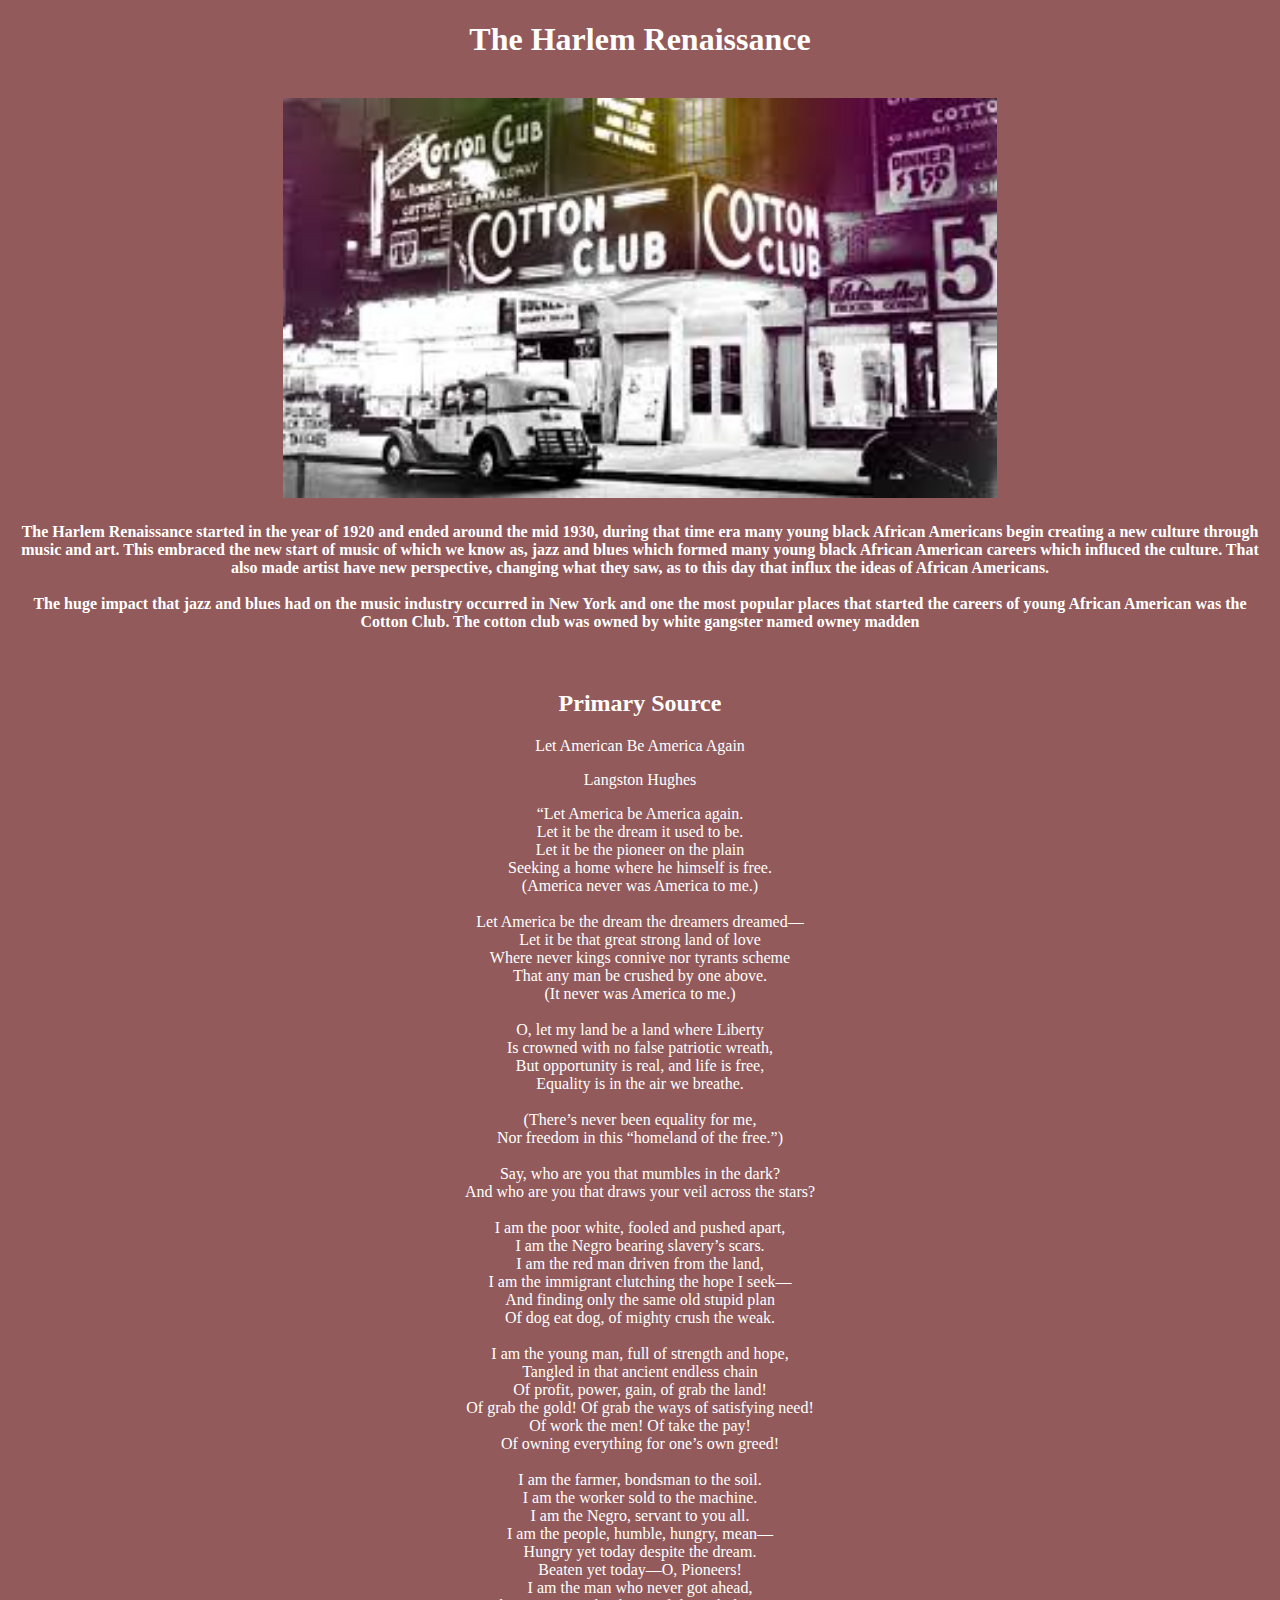
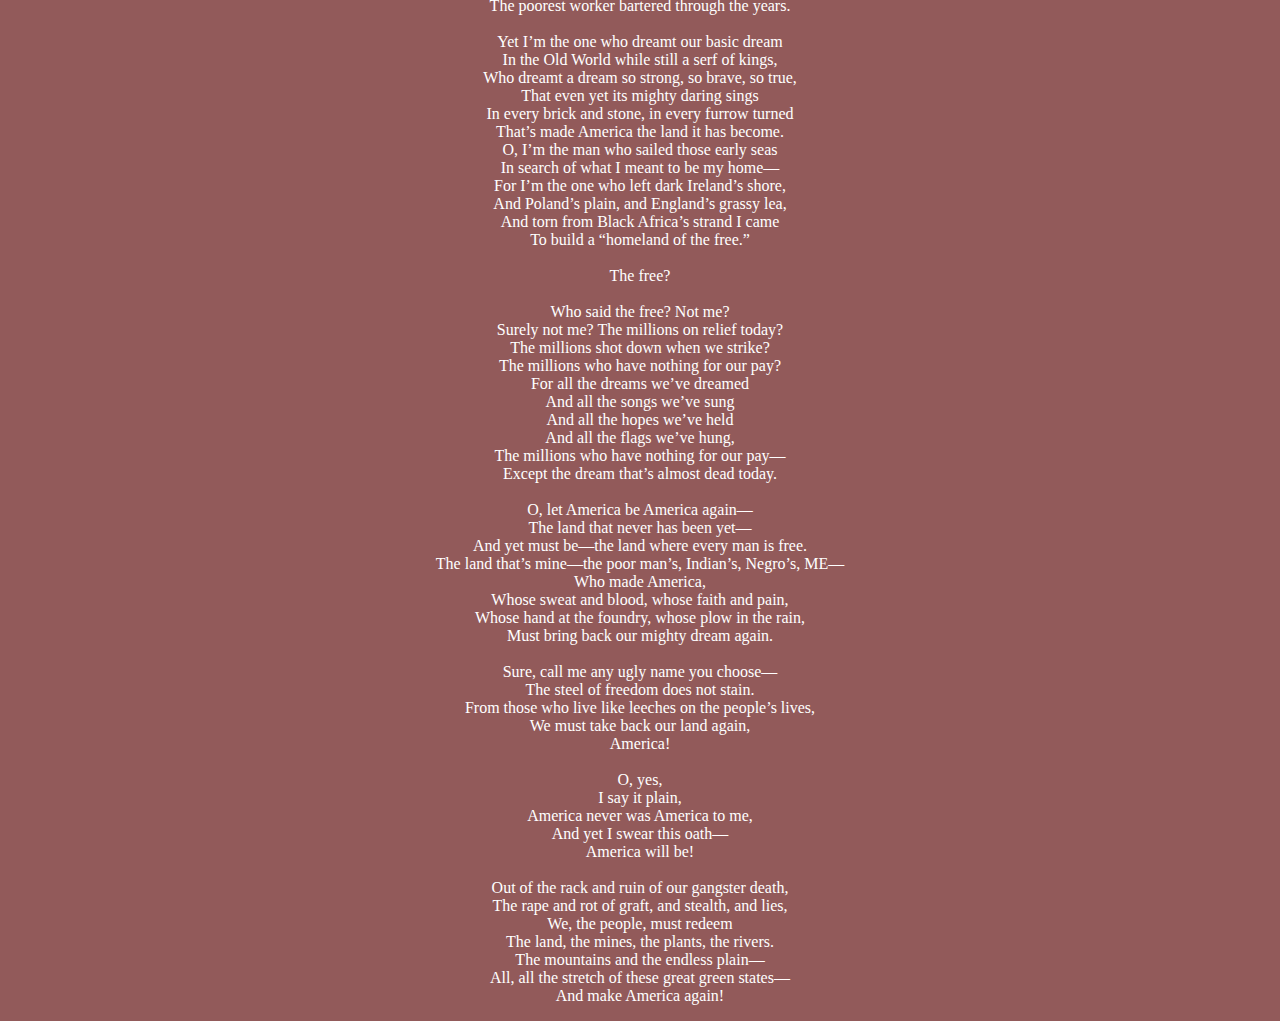
==== art.html @ 0a7dee6b "Add files via upload" ====
<!DOCTYPE html>
<html>
<head>
    <title>The Harlem Renaissance</title>
    <link rel="stylesheet" href="style.css">
</head>
<body>
    <center>
    <h1>The Harlem Renaissance</h1>
    <br>
    <a href="index.html">
    <img id="pages" src="images (2).jpeg">
    </a>
    <h4>The Harlem Renaissance started in the year of 1920 and ended around the mid 1930, during that time era many young black African Americans begin creating a new culture through music and art. This embraced the new start of music of which we know as, jazz and blues which formed many young black African American careers which influced the culture. That also made artist have new perspective, changing what they saw, as to this day that influx the ideas of African Americans.
        <br>
        <br>
            The huge impact that jazz and blues had on the music industry occurred in New York and one the most popular places that started the careers of young African American was the Cotton Club. The cotton club was owned by white gangster named owney madden  
        </h4>
    <br>
    <h2>Primary Source</h2>
    <p>Let American Be America Again</p>
    <p>Langston Hughes</p>
    <p>“Let America be America again.
        <br>
        Let it be the dream it used to be.
        <br>
        Let it be the pioneer on the plain
        <br>
        Seeking a home where he himself is free.
        <br>
        (America never was America to me.)
        <br>
        <br>
        Let America be the dream the dreamers dreamed—
        <br>
        Let it be that great strong land of love
        <br>
        Where never kings connive nor tyrants scheme
        <br>
        That any man be crushed by one above.
        <br>
        (It never was America to me.)
        <br>
        <br>
        O, let my land be a land where Liberty
        <br>
        Is crowned with no false patriotic wreath,
        <br>
        But opportunity is real, and life is free,
        <br>
        Equality is in the air we breathe.
        <br>
        <br>
        (There’s never been equality for me,
        <br>
        Nor freedom in this “homeland of the free.”)
        <br>
        <br>
        Say, who are you that mumbles in the dark?
        <br>
        And who are you that draws your veil across the stars?
        <br>
        <br>
        I am the poor white, fooled and pushed apart,
        <br>
        I am the Negro bearing slavery’s scars.
        <br>
        I am the red man driven from the land,
        <br>
        I am the immigrant clutching the hope I seek—
        <br>
        And finding only the same old stupid plan
        <br>
        Of dog eat dog, of mighty crush the weak.
        <br>
        <br>
        I am the young man, full of strength and hope,
        <br>
        Tangled in that ancient endless chain
        <br>
        Of profit, power, gain, of grab the land!
        <br>
        Of grab the gold! Of grab the ways of satisfying need!
        <br>
        Of work the men! Of take the pay!
        <br>
        Of owning everything for one’s own greed!
        <br>
        <br>
        I am the farmer, bondsman to the soil.
        <br>
        I am the worker sold to the machine.
        <br>
        I am the Negro, servant to you all.
        <br>
        I am the people, humble, hungry, mean—
        <br>
        Hungry yet today despite the dream.
        <br>
        Beaten yet today—O, Pioneers!
        <br>
        I am the man who never got ahead,
        <br>
        The poorest worker bartered through the years.
        <br>
        <br>
        Yet I’m the one who dreamt our basic dream
        <br>
        In the Old World while still a serf of kings,
        <br>
        Who dreamt a dream so strong, so brave, so true,
        <br>
        That even yet its mighty daring sings
        <br>
        In every brick and stone, in every furrow turned
        <br>
        That’s made America the land it has become.
        <br>
        O, I’m the man who sailed those early seas
        <br>
        In search of what I meant to be my home—
        <br>
        For I’m the one who left dark Ireland’s shore,
        <br>
        And Poland’s plain, and England’s grassy lea,
        <br>
        And torn from Black Africa’s strand I came
        <br>
        To build a “homeland of the free.”
        <br>
        <br>
        The free?
        <br>
        <br>
        Who said the free? Not me?
        <br>
        Surely not me? The millions on relief today?
        <br>
        The millions shot down when we strike?
        <br>
        The millions who have nothing for our pay?
        <br>
        For all the dreams we’ve dreamed
        <br>
        And all the songs we’ve sung
        <br>
        And all the hopes we’ve held
        <br>
        And all the flags we’ve hung,
        <br>
        The millions who have nothing for our pay—
        <br>
        Except the dream that’s almost dead today.
        <br>
        <br>
        O, let America be America again—
        <br>
        The land that never has been yet—
        <br>
        And yet must be—the land where every man is free.
        <br>
        The land that’s mine—the poor man’s, Indian’s, Negro’s, ME—
        <br>
        Who made America,
        <br>
        Whose sweat and blood, whose faith and pain,
        <br>
        Whose hand at the foundry, whose plow in the rain,
        <br>
        Must bring back our mighty dream again.
        <br>
        <br>
        Sure, call me any ugly name you choose—
        <br>
        The steel of freedom does not stain.
        <br>
        From those who live like leeches on the people’s lives,
        <br>
        We must take back our land again,
        <br>
        America!
        <br>
        <br>
        O, yes,
        <br>
        I say it plain,
        <br>
        America never was America to me,
        <br>
        And yet I swear this oath—
        <br>
        America will be!
        <br>
        <br>
        Out of the rack and ruin of our gangster death,
        <br>
        The rape and rot of graft, and stealth, and lies,
        <br>
        We, the people, must redeem
        <br>
        The land, the mines, the plants, the rivers.
        <br>
        The mountains and the endless plain—
        <br>
        All, all the stretch of these great green states—
        <br>
        And make America again!
        </p>
    </center>
</body>
</html>
---- style.css ----
body {
    background-color: #5f0d0dae;
    color: #ffffff;
}

#jim {
    color:#ffffff; 
    background-color: #000000;
    border-radius: 15px;
    height: 250px;
    width: 350px;
    cursor: pointer;
}

#codes {
    color:#ffffff; 
    background-color: #000000;
    border-radius: 15px;
    height: 250px;
    width: 350px;
    cursor: pointer;
}

#migration {
    color:#ffffff; 
    background-color: #000000;
    border-radius: 15px;
    height: 250px;
    width: 350px;
    cursor: pointer;
}

#qol {
    color:#ffffff; 
    background-color: #000000;
    border-radius: 15px;
    height: 250px;
    width: 350px;
    cursor: pointer;
}

#slavery {
    color:#ffffff; 
    background-color: #000000;
    border-radius: 15px;
    height: 250px;
    width: 350px;
    cursor: pointer;
}

#art {
    color:#ffffff; 
    background-color: #000000;
    border-radius: 15px;
    height: 250px;
    width: 350px;
    cursor: pointer;
}

#harlemphoto {
    height: 250px;
}

#blackcodejpeg {
    height: 150px;
}

#jimmy {
    height: 150px;
    width: 300px;
}

#pages {
    height: 400px;
}
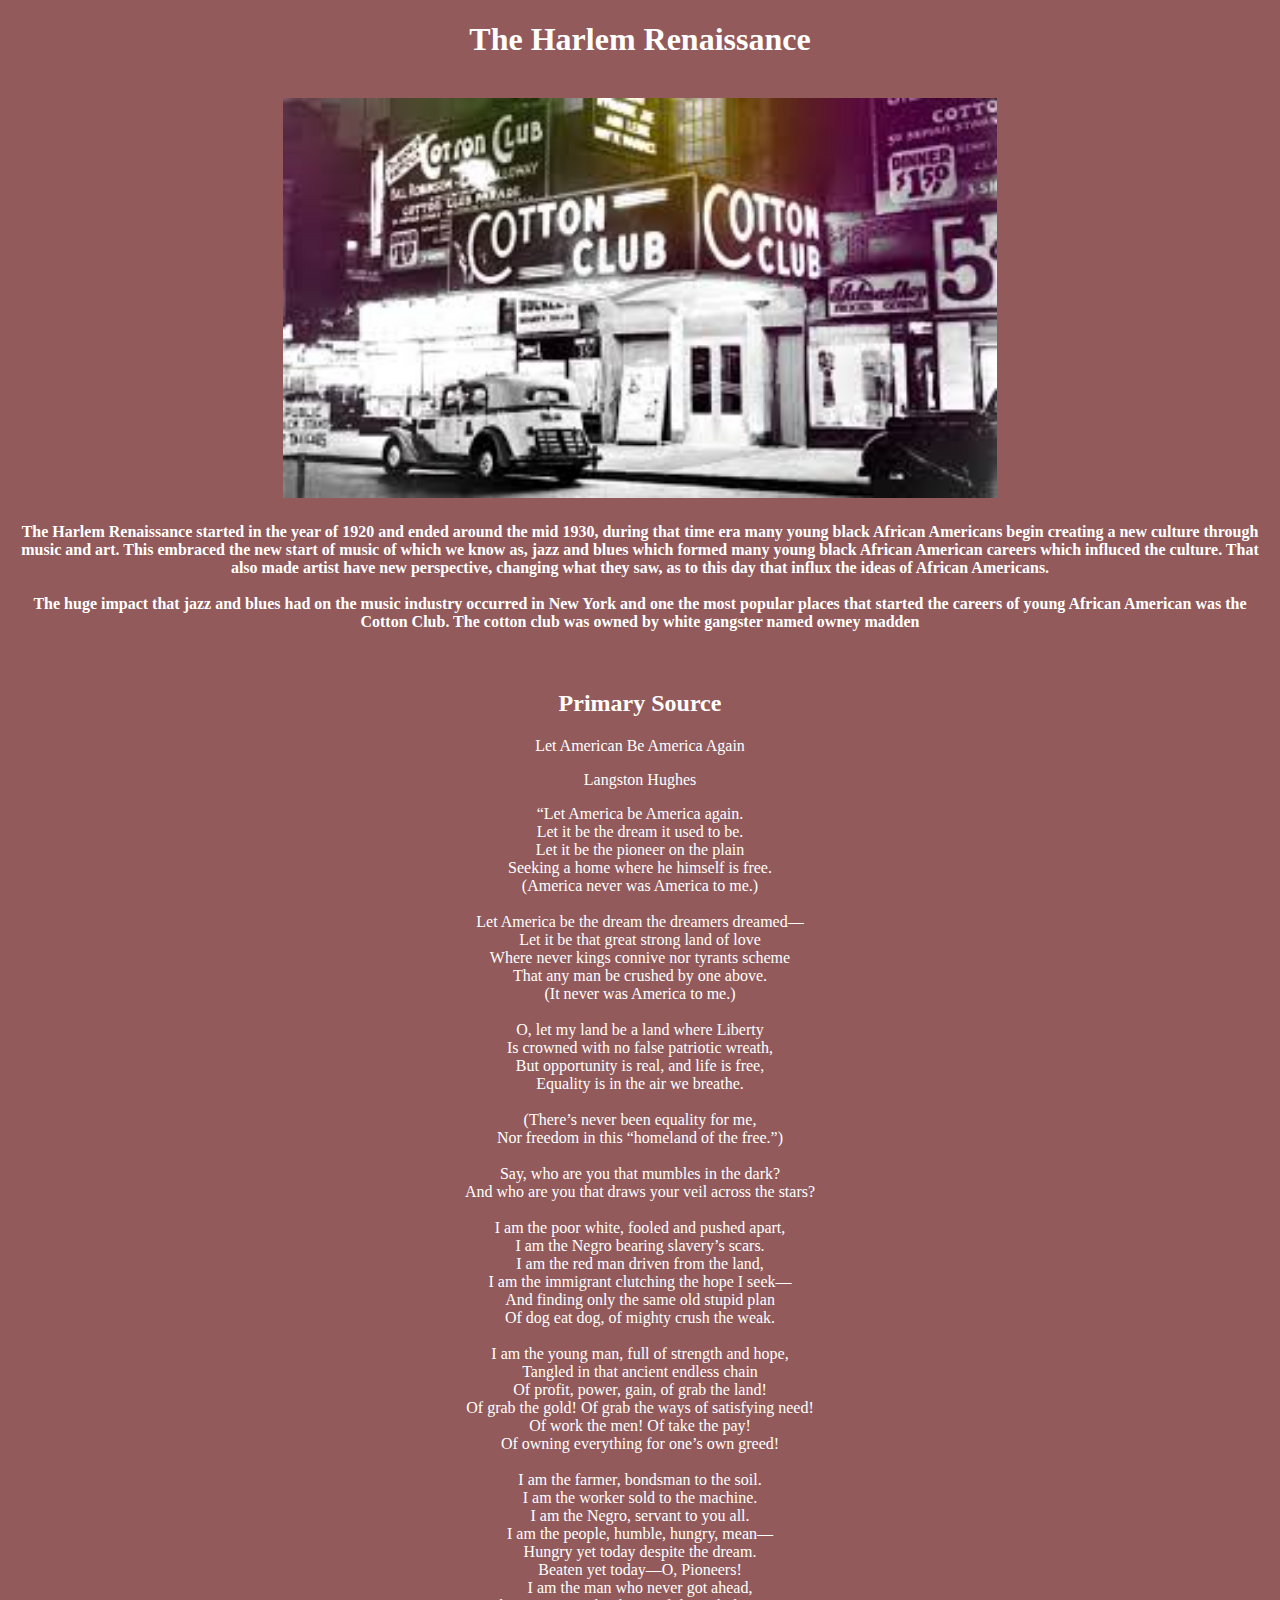
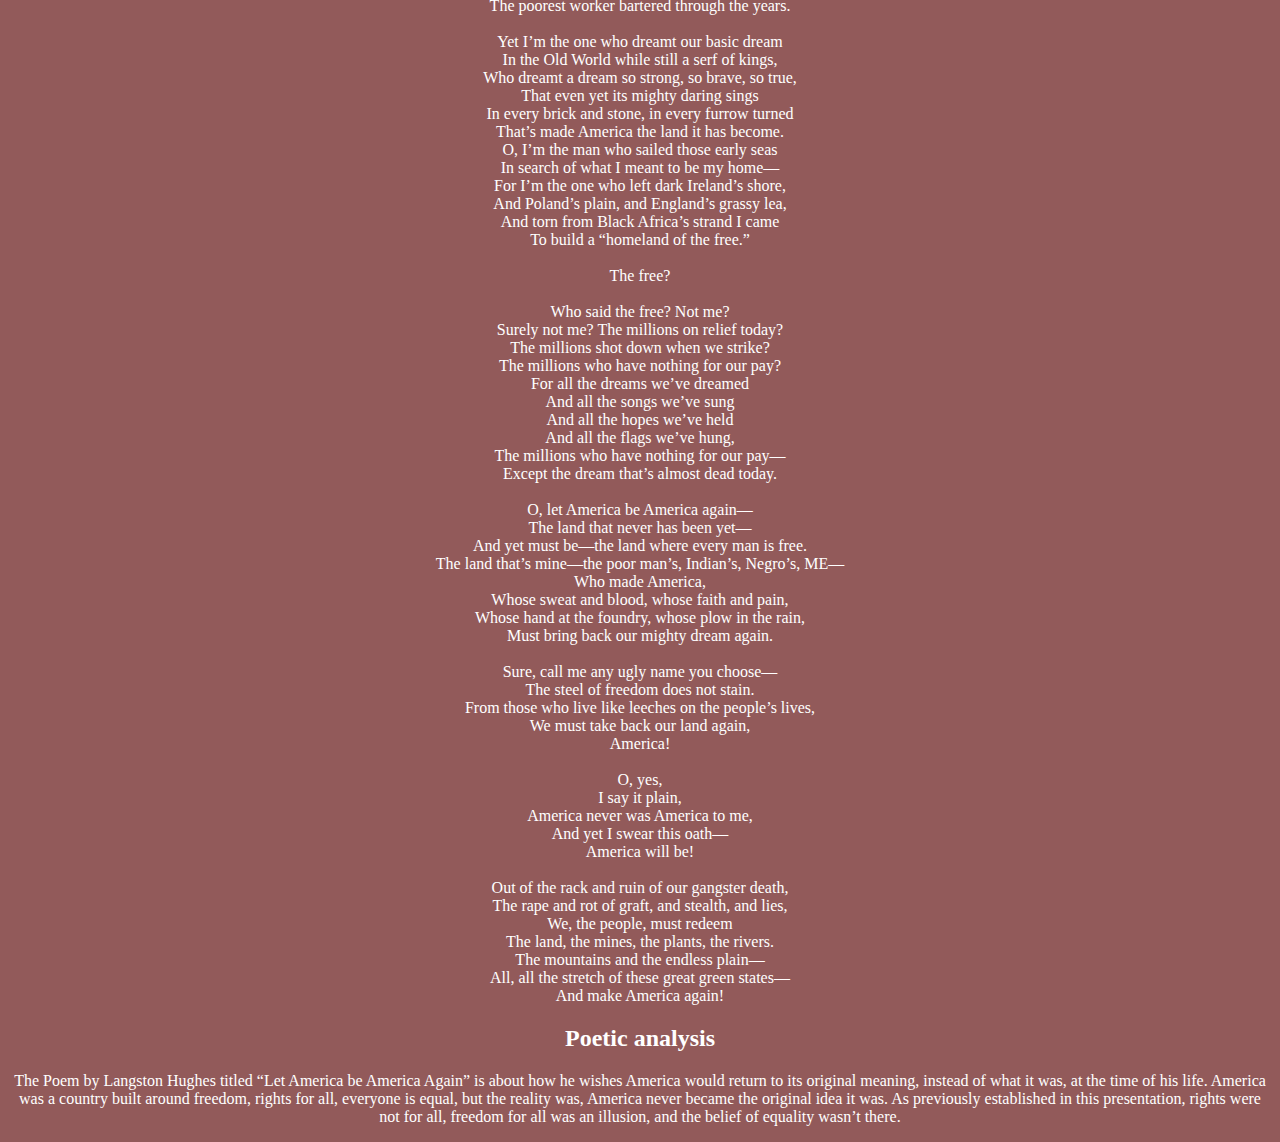
==== commit 2737c963: "Update art.html" ====
--- a/art.html
+++ b/art.html
@@ -206,6 +206,8 @@
         <br>
         And make America again!
         </p>
+        <h2>Poetic analysis</h2>
+<p>The Poem by Langston Hughes titled “Let America be America Again” is about how he wishes America would return to its original meaning, instead of what it was, at the time of his life. America was a country built around freedom, rights for all, everyone is equal, but the reality was, America never became the original idea it was. As previously established in this presentation, rights were not for all, freedom for all was an illusion, and the belief of equality wasn’t there.</p>
     </center>
 </body>
-</html>+</html>
